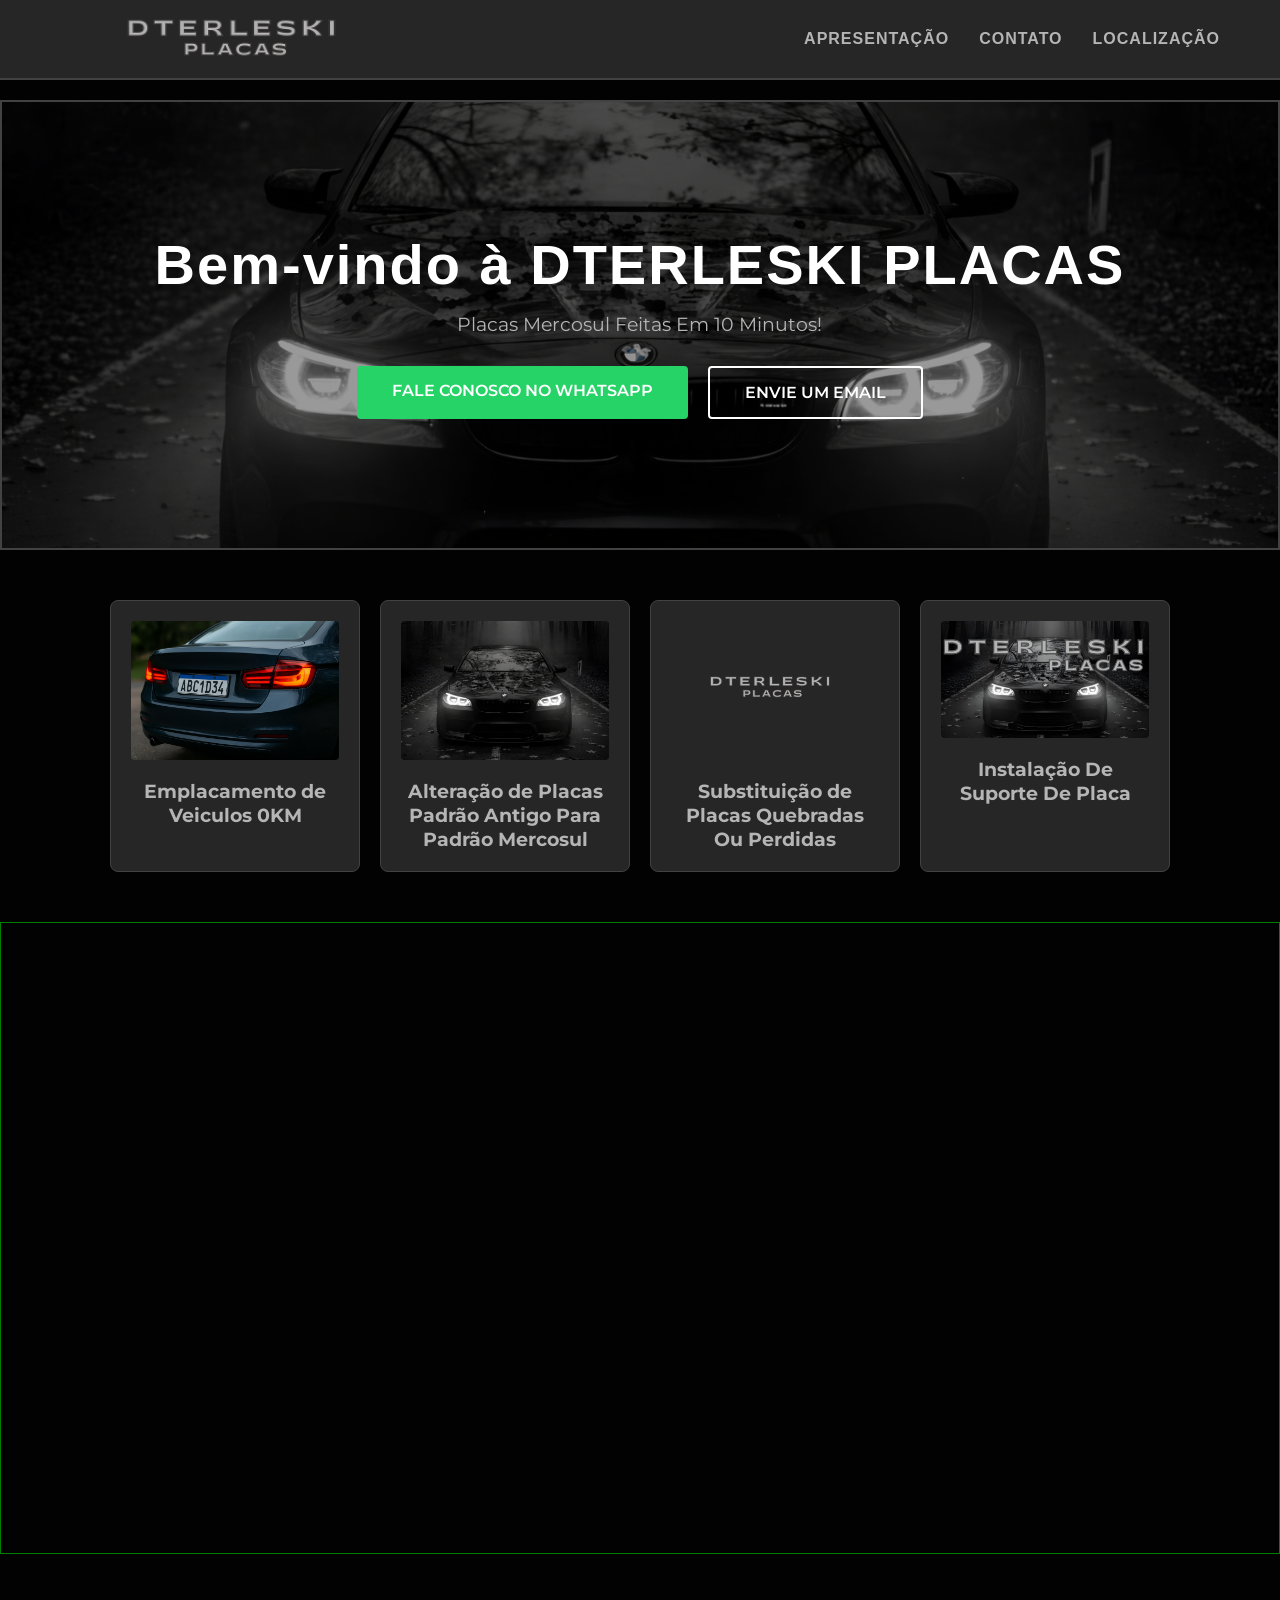
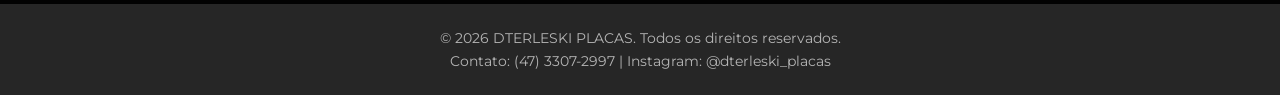
==== home.html @ 9cfee1fe "Meu primeiro commit" ====
<!DOCTYPE html>
<html lang="pt-br">
<head>
    <meta charset="UTF-8">
    <meta name="viewport" content="width=device-width, initial-scale=1.0">
    <title>DTERLESKI PLACAS - Veículos</title>
    <link href="https://fonts.googleapis.com/css2?family=Montserrat:wght@400;700&display=swap" rel="stylesheet">
    <link rel="stylesheet" href="style.css">
</head>
<body>

<header>
    <div class="container-header">
        <div class="logo-container">
            <img src="imagens/letreiro.png"DTERLESKI PLACAS - Loja de Carros" class="logo-img">
        </div>

        <nav class="menu-navegacao">
            <ul>
                <li><a href="#apresentacao">Apresentação</a></li>
                <li><a href="#contato">Contato</a></li>
                <li><a href="#localizacao">Localização</a></li>
            </ul>
        </nav>
    </div>
</header>

<main>

<section class="cta-parallax">
    <div class="cta-overlay"></div>
    <div class="cta-content">
        <h1 class="titulo-gatwick">Bem-vindo à DTERLESKI PLACAS</h1>
        <p class="texto-montserrat">Placas Mercosul Feitas Em 10 Minutos!</p>
        <div class="cta-buttons">
            <a href="#" class="btn-whatsapp">Fale Conosco no WhatsApp</a>
            <a href="#" class="btn-email">Envie um Email</a>
        </div>
    </div>
</section>

<section class="section-contents">
    <div class="local-contents">
        <div class="cards">
            <div class="card">
                <img src="imagens/card1.png" alt="Card1">
                <h3>Emplacamento de Veiculos 0KM</h3>
            </div>
            <div class="card">
                <img src="imagens/carro.png" alt="Carro">
                <h3>Alteração de Placas Padrão Antigo Para Padrão Mercosul</h3>
            </div>
            <div class="card">
                <img src="imagens/letreiro.png" alt="Letreiro">
                <h3>Substituição de Placas Quebradas Ou Perdidas</h3>
            </div>
            <div class="card">
                <img src="imagens/logo.jpeg" alt="Logo">
                <h3>Instalação De Suporte De Placa</h3>
            </div>
        </div>
    </div>

</section>

<section class="maps">
    <div class="local-maps">
        <div class="maps-img">
       <iframe src="https://www.google.com/maps/embed?pb=!1m18!1m12!1m3!1d7336277.793769193!2d-58.23287415179773!3d-26.126100899999994!2m3!1f0!2f0!3f0!3m2!1i1024!2i768!4f13.1!3m3!1m2!1s0x94e773007b18e483%3A0xafe8eb5c2e38842a!2sDterleski%20Placas!5e0!3m2!1spt-BR!2sbr!4v1774631609105!5m2!1spt-BR!2sbr"
class="map"></iframe>
    </div>
</section>

    </main>

    <footer>
        <div class="footer-content">
            <div class="footer-info">
            <p>&copy; 2026 DTERLESKI PLACAS. Todos os direitos reservados.</p>
            <p>Contato: (47) 3307-2997 | Instagram: @dterleski_placas</p>
            </div>
            <div class="footer-icons">
                <i></i>
            </div>

        </div>
    </footer>

</body>
</html>
---- style.css ----
*{
    margin: 0;
    padding: 0;
    box-sizing: border-box;
}
.texto-montserrat {
    font-family: 'Montserrat', sans-serif;
}
body {
    font-family: 'Segoe UI', Roboto, Helvetica, Arial, sans-serif;
    background-color: var(--preto-fundo);
}


:root {
    --cinza-claro: #b5b5b5;   /* Texto secundário / Links */
    --cinza-medio: #424242;   /* Linhas de bordas / Hover */
    --cinza-escuro: #262626;  /* Fundo do Header / Cards */
    --preto-fundo: #020202;   /* Fundo principal do site */
}

header {
    background-color: var(--cinza-escuro);
    border-bottom: 2px solid var(--cinza-medio);
    height: 80px; 
    position: fixed;
    width: 100%;
    top: 0;
    z-index: 1000;
}

.container-header {
    max-width: 1200px;
    margin: 0 auto;
    padding: 0 20px;
    height: 100%; 
    display: flex;
    justify-content: space-between;
    align-items: center; 
}

.logo-container .logo-img {
    height: 240px; 
    width: auto;
    display: block;
    position: relative; 
    top: 5px; 
    transition: transform 0.3s ease;
}

.menu-navegacao ul {
    list-style: none; 
    display: flex;
    gap: 30px; 
}

.menu-navegacao ul li a {
    text-decoration: none; 
    color: var(--cinza-claro); 
    font-weight: 600;
    font-size: 1rem;
    text-transform: uppercase; 
    letter-spacing: 1px; 
    transition: color 0.3s ease; 
}

.menu-navegacao ul li a:hover {
    color: white; 
}

main {
    margin-top: 100px;
}

.cta-parallax {
    position: relative;
    height: 50vh;
    width: 100%;
    
    background-image: url('imagens/carro.png');
    /*background-attachment: fixed;*/
    background-position: center;
    background-repeat: no-repeat;
    background-size: cover;
    display: flex;
    align-items: center;
    justify-content: center;
    border: 2px solid var(--cinza-medio);
}

.cta-overlay {
    position: absolute;
    top: 0;
    left: 0;
    width: 100%;
    height: 100%;
    background: rgba(2, 2, 2, 0.4); 
    z-index: 1;
}

.cta-content {
    position: relative;
    z-index: 2;
    text-align: center;
    color: white;
    padding: 0 20px;
}

.titulo-gatwick {
    font-family: 'Gatwick', sans-serif; 
    font-size: 3.5rem;
    font-weight: bold;
    margin-bottom: 15px;
    letter-spacing: 2px;
}

.texto-montserrat {
    font-family: 'Montserrat', sans-serif;
    font-size: 1.2rem;
    color: var(--cinza-claro);
    margin-bottom: 30px;
}

.cta-buttons {
    display: flex;
    gap: 20px;
    justify-content: center;
}

.cta-buttons a {
    font-family: 'Montserrat', sans-serif;
    text-decoration: none;
    padding: 15px 35px;
    font-weight: 600;
    text-transform: uppercase;
    border-radius: 4px;
    transition: all 0.3s ease;
}

.btn-whatsapp {
    background-color: #25D366; /* Cor padrão WhatsApp */
    color: white;
}

.btn-whatsapp:hover {
    background-color: #1eb954;
    transform: scale(1.05);
}

.btn-email {
    background-color: transparent;
    border: 2px solid white;
    color: white;
}

.btn-email:hover {
    background-color: white;
    color: var(--preto-fundo);
}

.section-contents{
    padding: 50px 20px;
    background-color: var(--preto-fundo);
}

.local-contents {
    max-width: 1200px;
    margin: 0 auto;
}

.cards {
    display: flex;
    gap: 20px;
    justify-content: center;
}

.card {
    background-color: var(--cinza-escuro);
    border: 1px solid var(--cinza-medio);
    border-radius: 8px;
    padding: 20px;
    text-align: center;
    transition: transform 0.3s ease;
    max-width: 250px;
}

.card:hover {
    transform: scale(1.05);
}

.card img {
    max-width: 100%;
    height: auto;
    border-radius: 4px;
    margin-bottom: 15px;
}

.card h3 {
    font-family: 'Montserrat', sans-serif;
    font-size: 1.2rem;
    color: var(--cinza-claro);
    margin: 0;
}


/* Responsividade para celulares */
@media (max-width: 768px) {
    .titulo-gatwick { font-size: 2rem; }
    .cta-buttons { flex-direction: column; }
    .cta-parallax { background-attachment: scroll; } /* Parallax costuma ser desativado em mobile para performance */
    .cards { flex-direction: column; align-items: center; }
}

footer {
    background-color: var(--cinza-escuro);
    color: var(--cinza-claro);
    text-align: center;
    padding: 20px;
    margin-top: 50px;
}

.footer-content p {
    margin: 5px 0;
    font-family: 'Montserrat', sans-serif;
    font-size: 0.9rem;
}
.local-maps{
    display: flex;
    gap: 20px;
    justify-content: center;
    align-items: center;

}
.maps-img{
    
    background-color: var(--preto-fundo);
    border: 1px solid green;
    width: 100%;
    min-height: 70vh;
    display: flex;
    justify-content: center;
    align-items: center;
    text-align: center;
    background-position: center;
}
.map{
    width: 70%;    
    min-height: 70vh;
    border: 0;
}
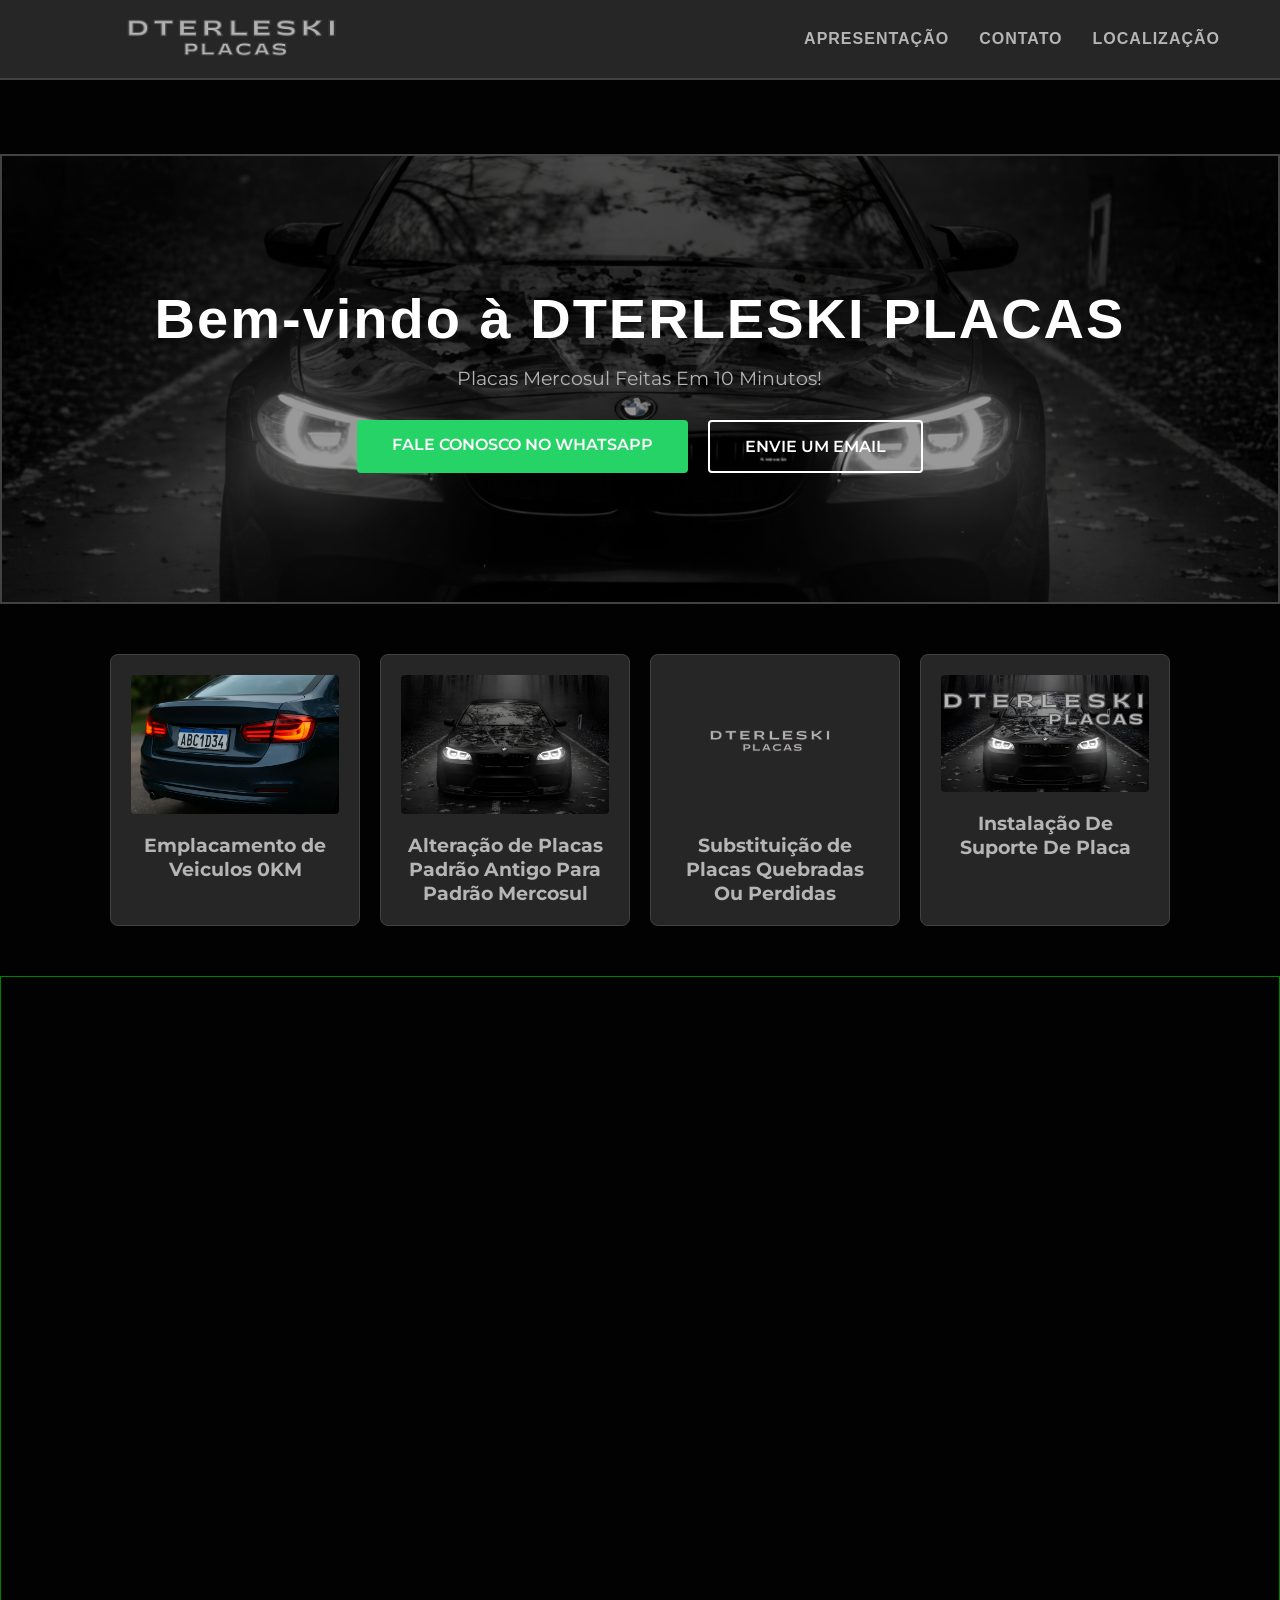
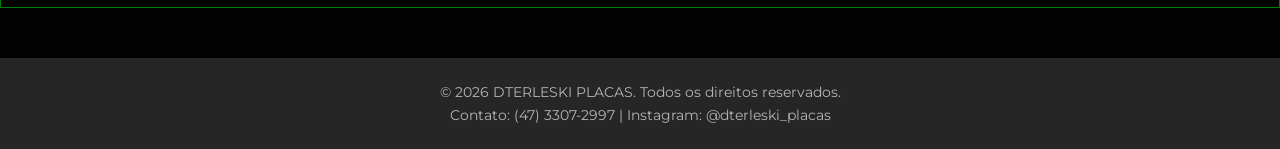
==== commit 0c16dad6: "Este é o comentario de teste do qual falei!" ====
--- a/home.html
+++ b/home.html
@@ -24,6 +24,15 @@
         </nav>
     </div>
 </header>
+
+
+--> Ei amanda e Gustavo, Este comentario é do Teste!, aqui está o código HTML para a página inicial do site da DTERLESKI PLACAS.
+ Ele inclui uma seção de chamada para ação com um parallax,
+  uma seção de conteúdos com cards para os serviços oferecidos,
+   e uma seção de mapas com um iframe do Google Maps para mostrar a localização da empresa.
+    O rodapé contém informações de contato e direitos autorais.
+     Se precisarem de mais alguma coisa ou quiserem fazer ajustes, é só avisar!
+
 
 <main>
 
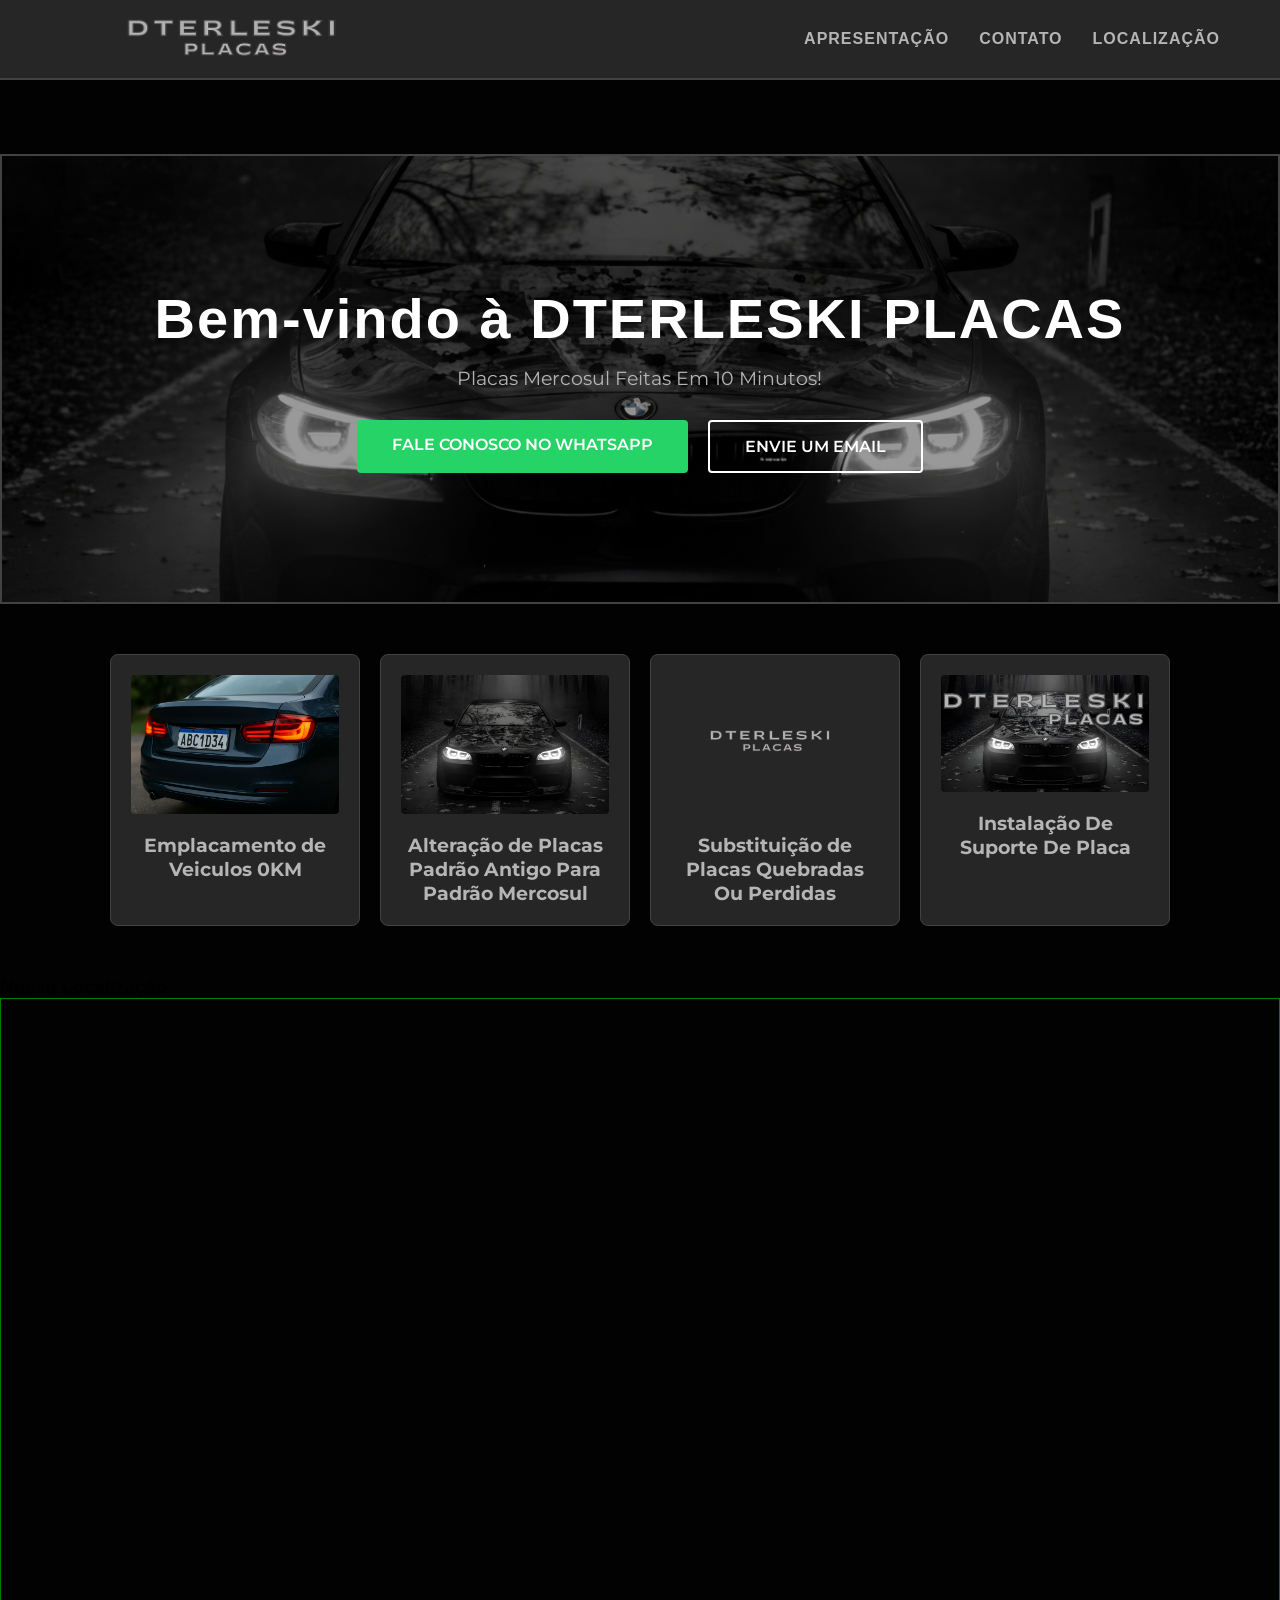
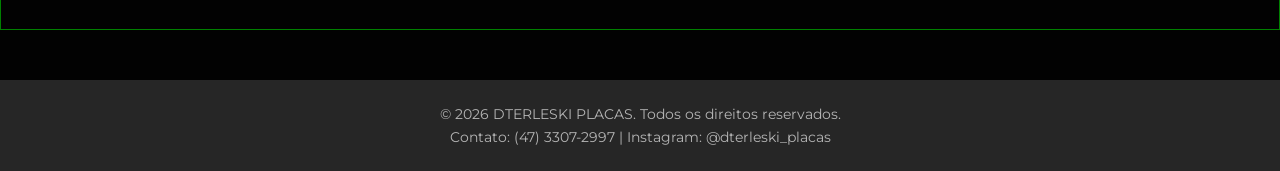
==== commit a11f507c: "Coloquei a escrita Nossa localização" ====
--- a/home.html
+++ b/home.html
@@ -73,6 +73,9 @@
 </section>
 
 <section class="maps">
+    <div>
+        <h3>Nossa Localização</h3>
+    </div>
     <div class="local-maps">
         <div class="maps-img">
        <iframe src="https://www.google.com/maps/embed?pb=!1m18!1m12!1m3!1d7336277.793769193!2d-58.23287415179773!3d-26.126100899999994!2m3!1f0!2f0!3f0!3m2!1i1024!2i768!4f13.1!3m3!1m2!1s0x94e773007b18e483%3A0xafe8eb5c2e38842a!2sDterleski%20Placas!5e0!3m2!1spt-BR!2sbr!4v1774631609105!5m2!1spt-BR!2sbr"
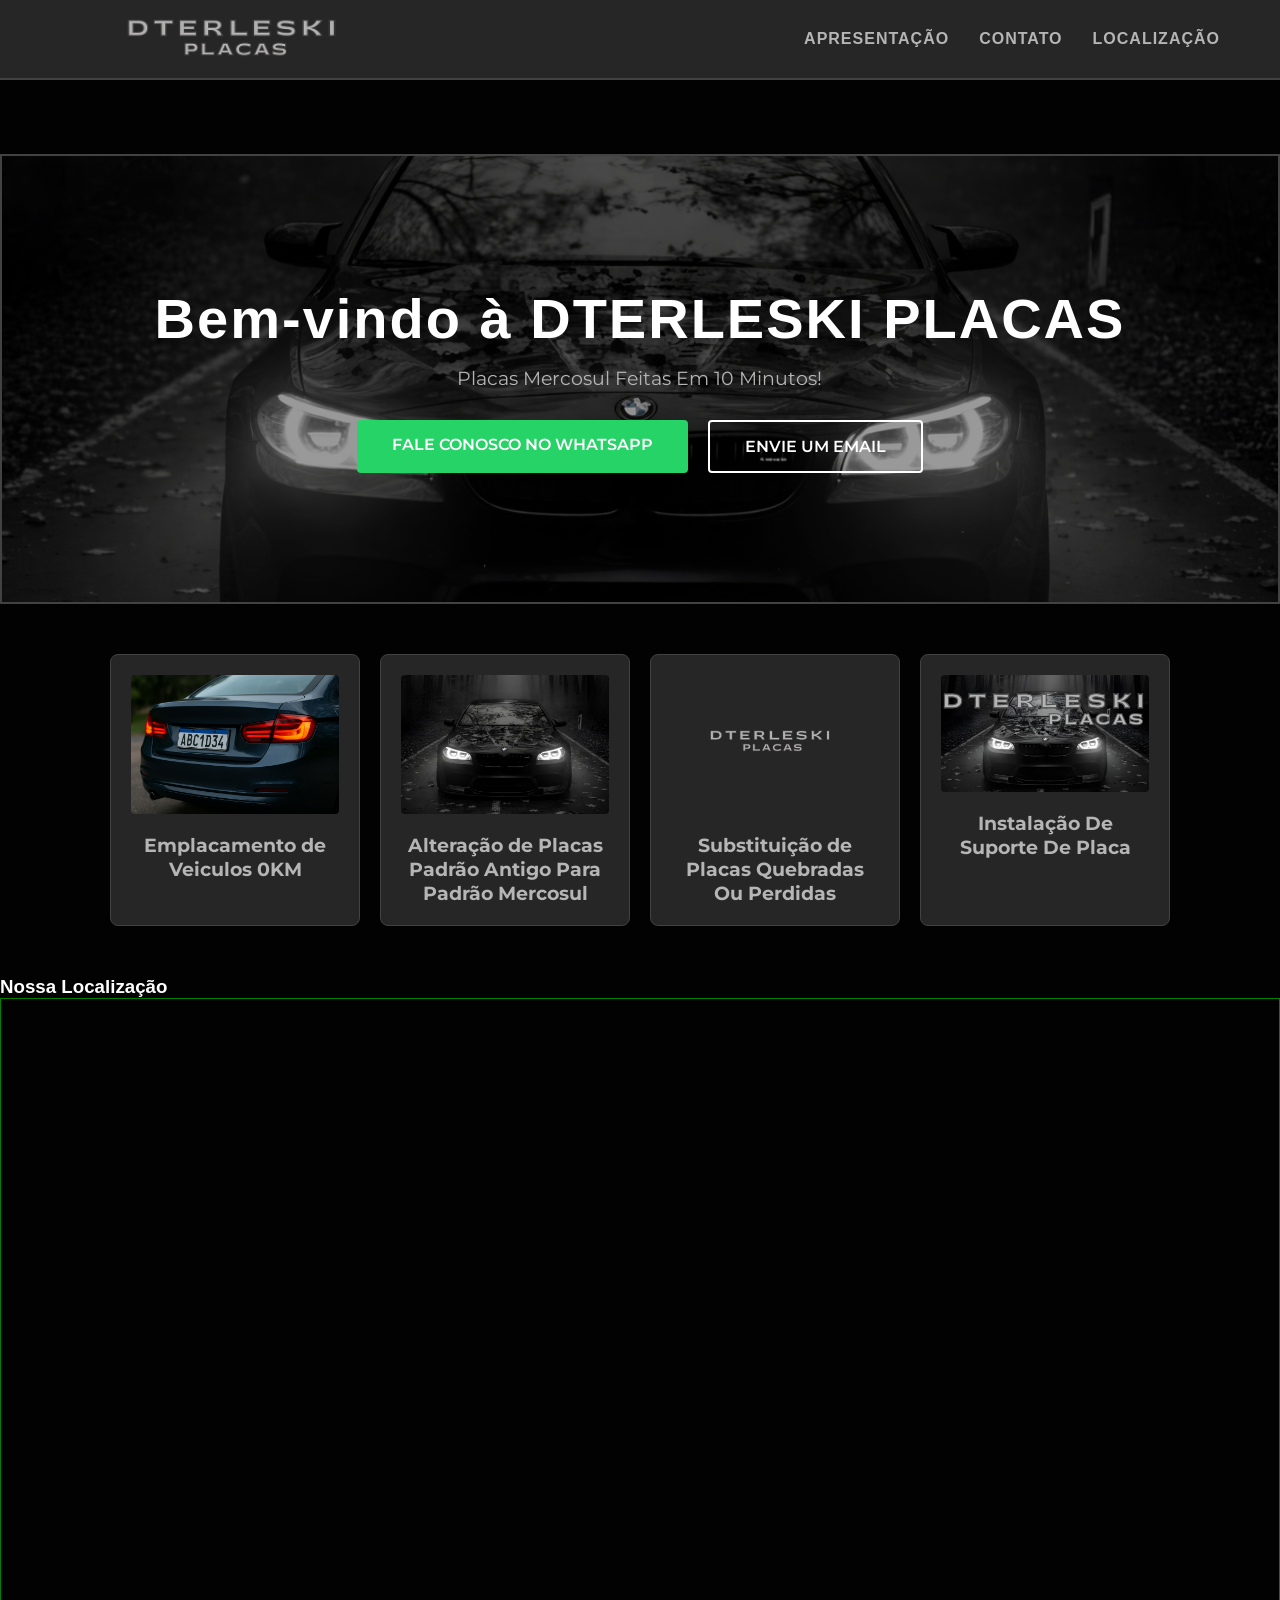
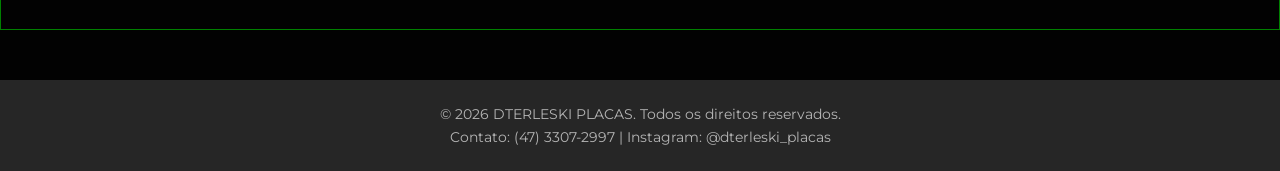
==== commit c21bf17c: "Coloquei a escrita Nossa localização" ====
--- a/home.html
+++ b/home.html
@@ -72,10 +72,10 @@
 
 </section>
 
-<section class="maps">
-    <div>
+   <div class="escrita">
         <h3>Nossa Localização</h3>
     </div>
+<section class="maps">
     <div class="local-maps">
         <div class="maps-img">
        <iframe src="https://www.google.com/maps/embed?pb=!1m18!1m12!1m3!1d7336277.793769193!2d-58.23287415179773!3d-26.126100899999994!2m3!1f0!2f0!3f0!3m2!1i1024!2i768!4f13.1!3m3!1m2!1s0x94e773007b18e483%3A0xafe8eb5c2e38842a!2sDterleski%20Placas!5e0!3m2!1spt-BR!2sbr!4v1774631609105!5m2!1spt-BR!2sbr"
--- a/style.css
+++ b/style.css
@@ -248,4 +248,7 @@
     min-height: 70vh;
     border: 0;
 }
-
+.escrita{
+    color: white;
+}
+
